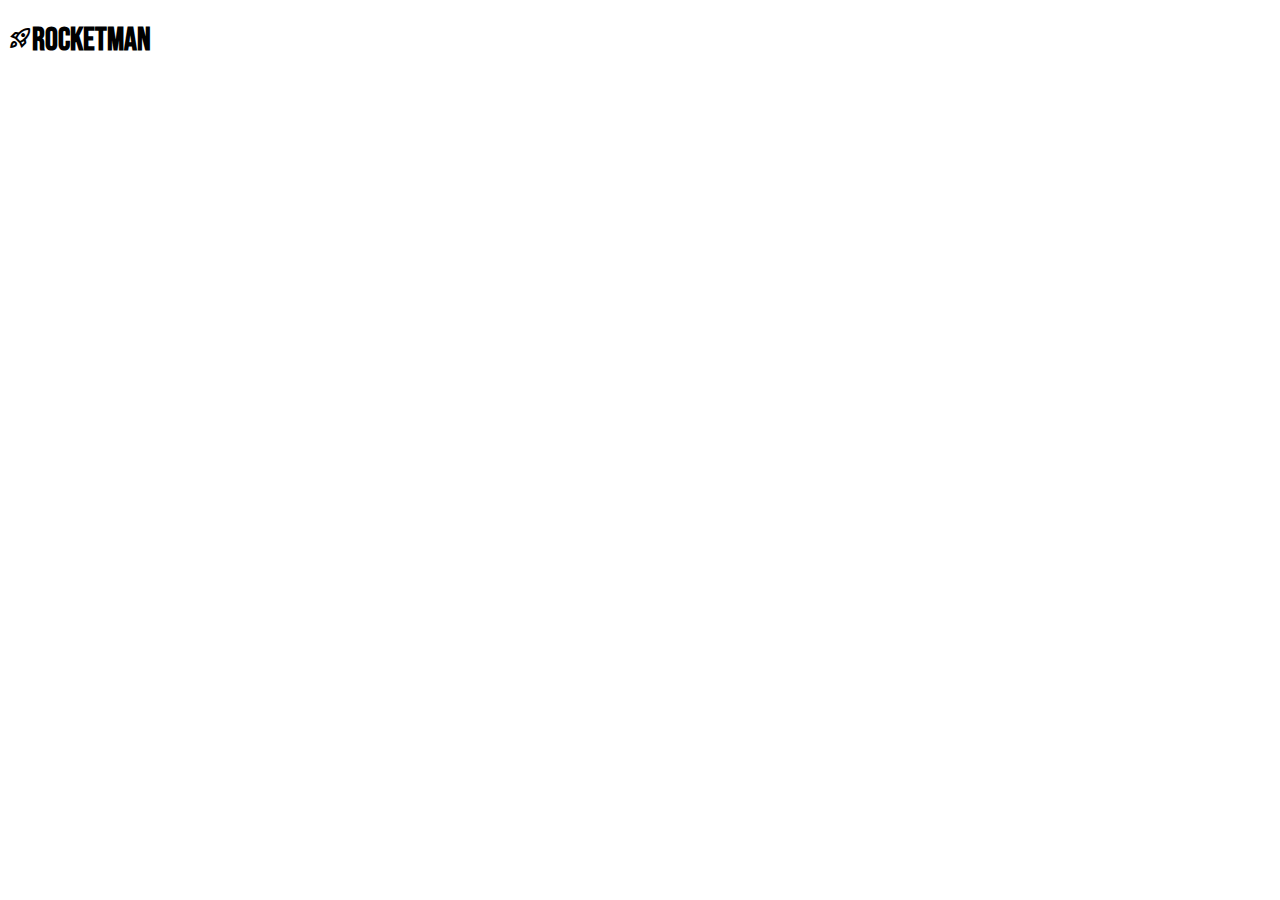
==== project_4_folder/index.html @ 39d2da27 "moving files to correct folder" ====
<!DOCTYPE html>
<html lang="en">
  <head>
    <meta charset="UTF-8" />
    <meta name="viewport" content="width=device-width, initial-scale=1.0" />
    <title>Supreme Rocket Maintenance</title>
    <link
      rel="stylesheet"
      href="https://fonts.googleapis.com/css2?family=Material+Symbols+Outlined:opsz,wght,FILL,GRAD@20..48,100..700,0..1,-50..200"
    />

    <link rel="preconnect" href="https://fonts.googleapis.com" />
    <link rel="preconnect" href="https://fonts.gstatic.com" crossorigin />
    <link
      href="https://fonts.googleapis.com/css2?family=Bebas+Neue&display=swap"
      rel="stylesheet"
    />

    <link rel="stylesheet" href="src/styles.css" />
  </head>
  <body>
    <h1 id="website-title">
      <span class="material-symbols-outlined"> rocket_launch </span>Rocketman
    </h1>
  </body>
</html>
---- project_4_folder/src/styles.css ----
body {
  background-image: url(project_4folder\src\styles.css);
}

h1#website-title {
  font-family: "Bebas Neue", sans-serif;
}
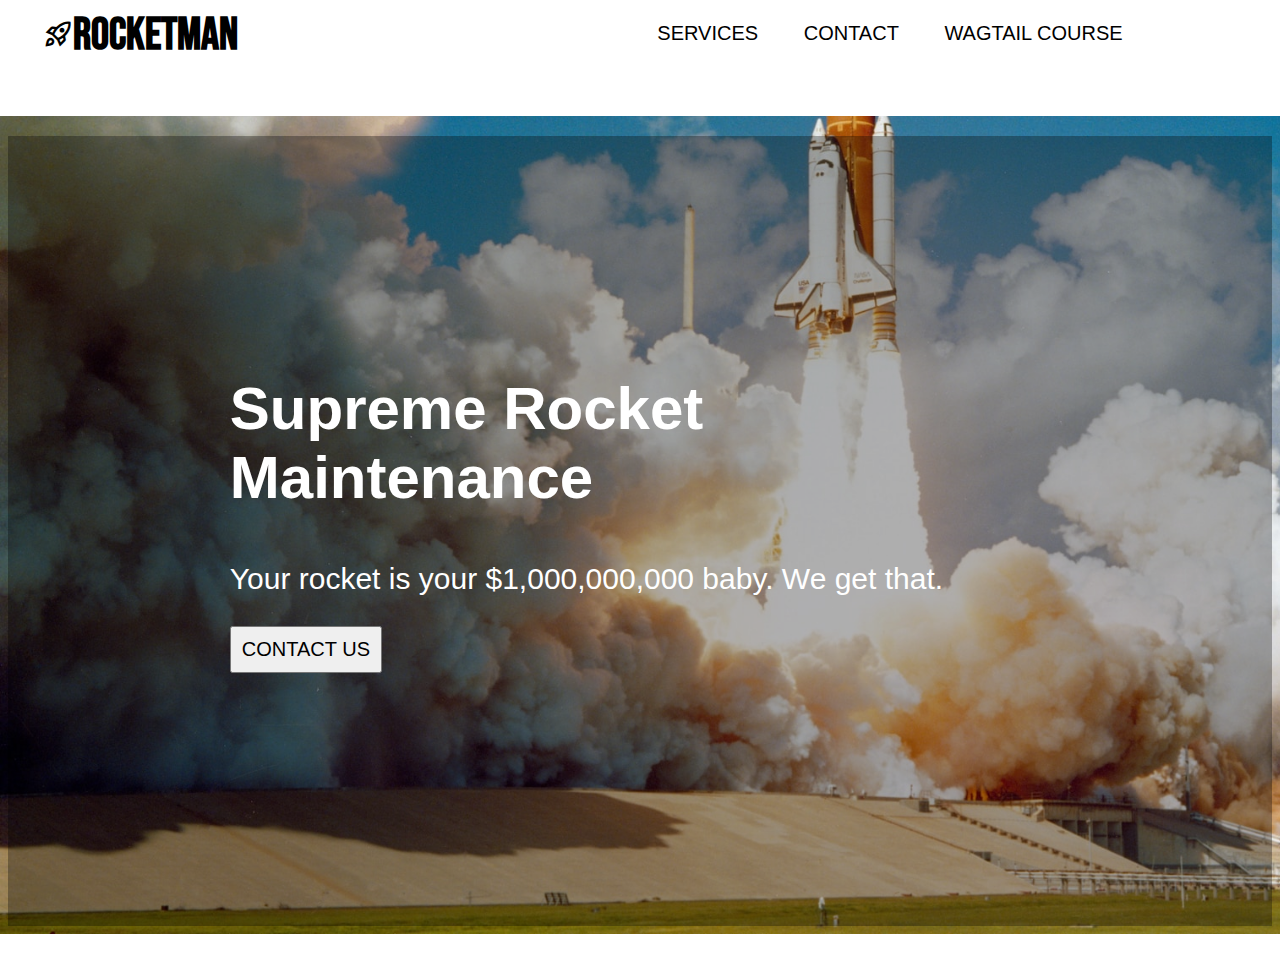
==== commit 0e46eb12: "completed copy website" ====
--- a/project_4_folder/index.html
+++ b/project_4_folder/index.html
@@ -19,8 +19,25 @@
     <link rel="stylesheet" href="src/styles.css" />
   </head>
   <body>
-    <h1 id="website-title">
-      <span class="material-symbols-outlined"> rocket_launch </span>Rocketman
-    </h1>
+    <div class="section-1">
+      <h1 id="website-title">
+        <span class="material-symbols-outlined" style="font-size: 30px">
+          rocket_launch </span
+        >Rocketman
+      </h1>
+
+      <ul>
+        <li>SERVICES</li>
+        <li>CONTACT</li>
+        <li>WAGTAIL COURSE</li>
+      </ul>
+    </div>
+
+    <div class="section-2">
+      <h2>Supreme Rocket <br />Maintenance</h2>
+      <p>Your rocket is your $1,000,000,000 baby. We get that.</p>
+
+      <button>CONTACT US</button>
+    </div>
   </body>
 </html>
--- a/project_4_folder/src/styles.css
+++ b/project_4_folder/src/styles.css
@@ -1,7 +1,69 @@
 body {
-  background-image: url(project_4folder\src\styles.css);
+  background-image: url("../images/rocket.jpg");
+
+  background-repeat: no-repeat;
+  background-size: cover;
+}
+h1#website-title {
+  font-family: "Bebas Neue", sans-serif;
+  margin-left: 5%;
+  font-size: 45px;
 }
 
-h1#website-title {
-  font-family: "Bebas Neue", sans-serif;
+.section-1 {
+  background-color: white;
+  padding: 20px;
+  padding-bottom: 0px;
+  padding-right: 50px;
+  margin-left: -50px;
+  margin-right: -50px;
+  margin-top: -50px;
 }
+
+ul {
+  list-style: none;
+  font-family: "Abel", sans-serif;
+  text-align: right;
+  position: relative;
+  top: -71px;
+  right: 10%;
+  font-size: 20px;
+}
+li {
+  display: inline;
+  text-align: right;
+  padding: 20px;
+}
+
+.section-2 {
+  display: block;
+  font-family: "Abel", sans-serif;
+  color: white;
+  position: relative;
+
+  background-color: rgba(0, 0, 0, 0.311);
+  padding-top: 3%;
+  padding-bottom: 20%;
+  padding-left: 3%;
+}
+.section-2 h2 {
+  font-size: 60px;
+  margin-top: 200px;
+  position: relative;
+  left: 15%;
+}
+
+.section-2 p {
+  font-size: 30px;
+  position: relative;
+  left: 15%;
+}
+
+button {
+  position: relative;
+  left: 15%;
+  color: black;
+  font-size: 20px;
+  font-weight: 400px;
+  padding: 10px;
+}
